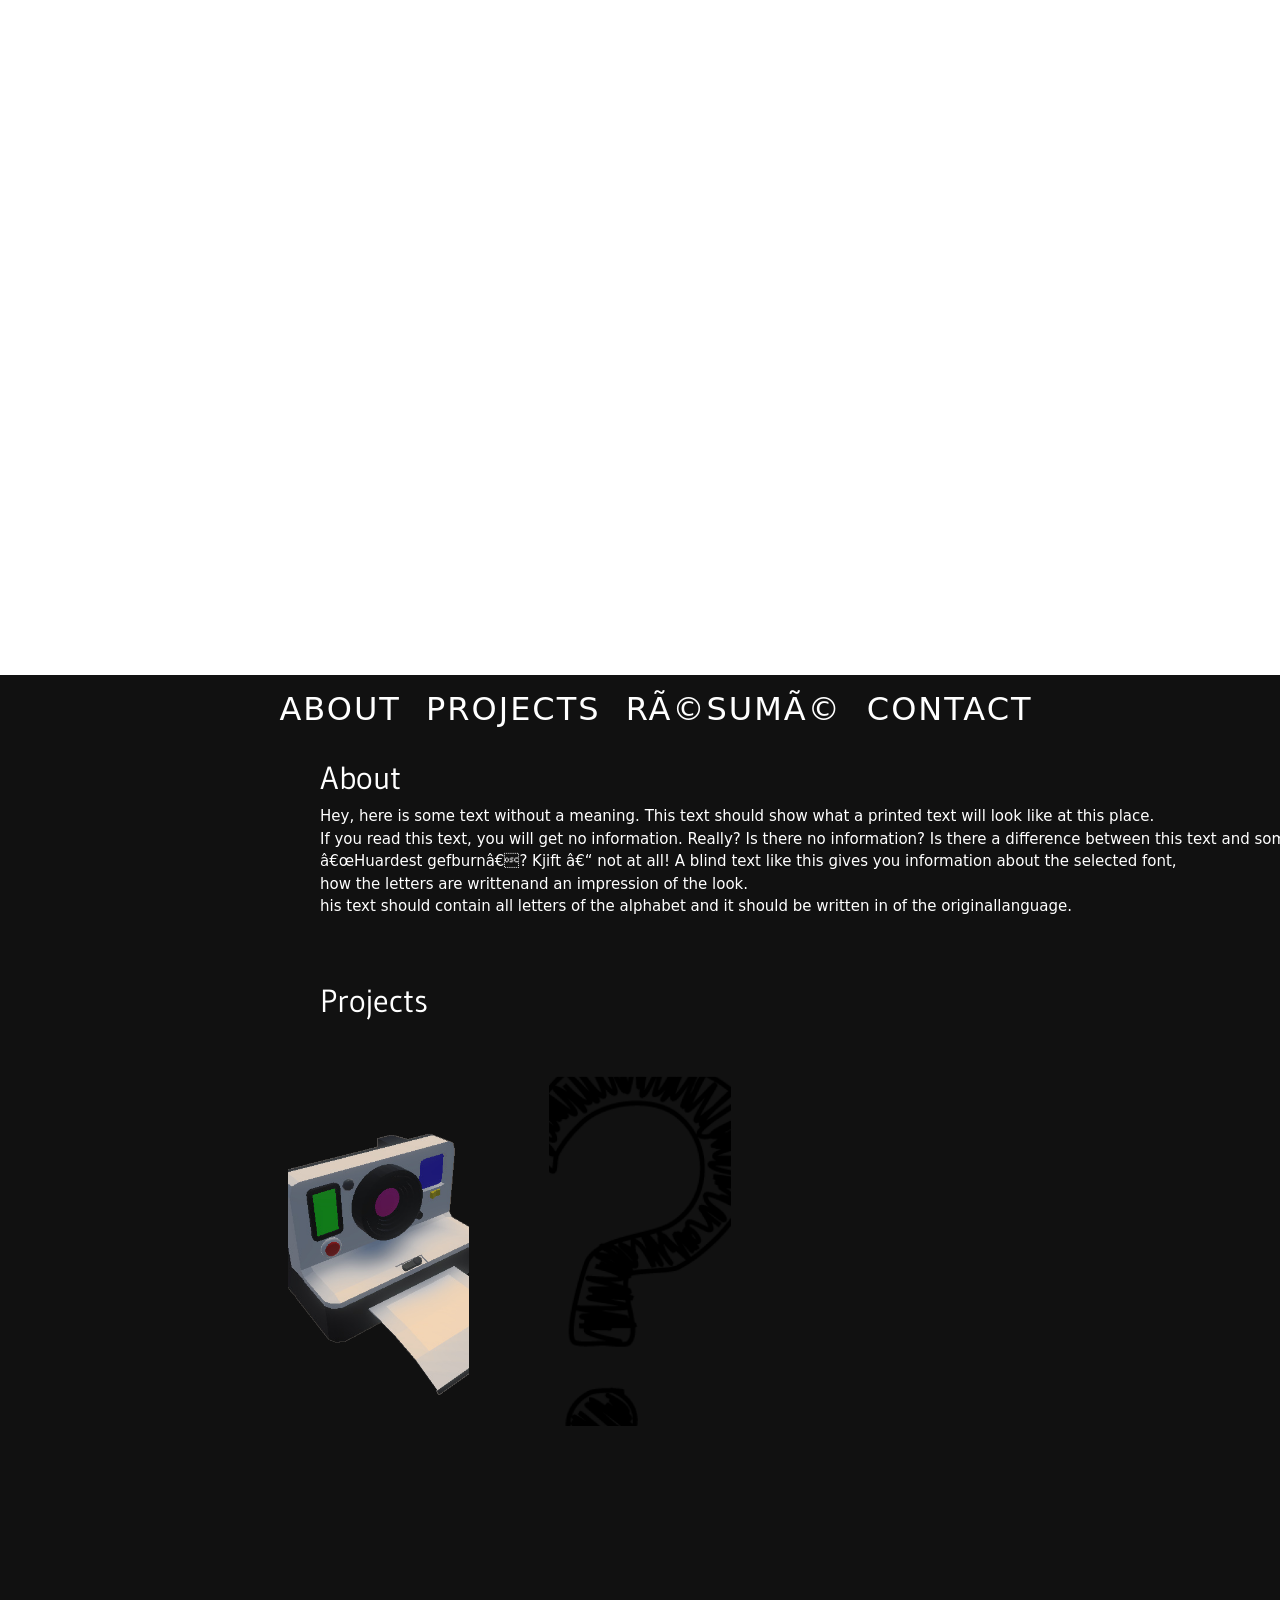
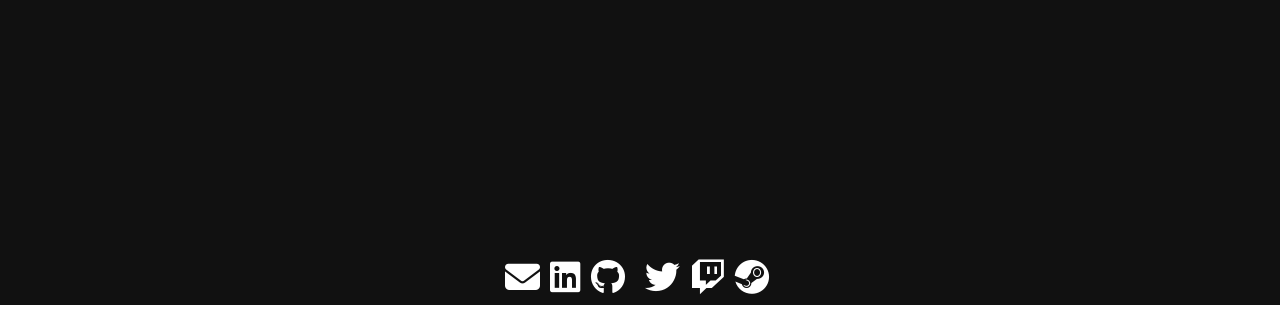
==== index.html @ 94245d3a "add base" ====
<html>
    <head>
    <title>Arya Valizadeh - Game Portfolio</title>
    <link rel="stylesheet" type="text/css" href="css/style.css">
    <link rel="stylesheet" href="https://cdnjs.cloudflare.com/ajax/libs/font-awesome/6.1.1/css/all.min.css">
    <link href="https://cdn.jsdelivr.net/npm/bootstrap@5.1.3/dist/css/bootstrap.min.css" rel="stylesheet" integrity="sha384-1BmE4kWBq78iYhFldvKuhfTAU6auU8tT94WrHftjDbrCEXSU1oBoqyl2QvZ6jIW3" crossorigin="anonymous">
    <link href="https://fonts.googleapis.com/css2?family=Gudea&display=swap" rel="stylesheet">
    <link rel="preconnect" href="https://fonts.googleapis.com">
    <link rel="preconnect" href="https://fonts.gstatic.com" crossorigin>
    <link href="https://fonts.googleapis.com/css2?family=Gudea&display=swap" rel="stylesheet">
    <link href="./img/faviconq.png" type="image/png" rel="icon"/>
    </head>
<body>
    <div id="preloader"></div>
    <div class="video-wrapper">
        <video autoplay loop muted>
            <source src="res/videos/bg.mp4" type="video/mp4">
        </video>
    </div>
    <div class="header" >
        <ul>
            <li><a href="#about">About</a></li>
            <li><a href="#projects">Projects</a></li>
            <li><a href="./resume.html" target="_blank">Résumé</a></li>
            <li><a href="#contact">Contact</a></li>
        </ul>
        <div class="text-title" id="about">
            <h2>About</h2>
        </div>
        <div>
                <p class="text-sm leading-snug text-tx">
                    <span>Hey, here is some text without a meaning.</span>
                    <span>This text should show what a printed text will look like at this place.</span><br>
                    <span>If you read this text, you will get no information.</span>
                    <span>Really? Is there no information? Is there a difference between this text and some nonsense like</span><br>
                    <span>“Huardest gefburn”? Kjift – not at all! A blind text like this gives you information about the selected font,</span><br>
                    <span>how the letters are writtenand an impression of the look.</span><br>
                    <span>his text should contain all letters of the alphabet and it should be written in of the originallanguage.</span><br>
                </p>
        </div><br><br>
        <div class="text-title" id="projects">
            <h2>Projects</h2>
        </div>
        <section>
            <div class="projects">
                <div class="project-item">
                    <div class="image">
                        <img src="res/images/Illugical.png" alt="">
                    </div>
                    <div class="hover-items">
                        <div class="icons">
                            <a href="https://github.com/arya-prof/Illugical" target="_blank" class="icon">
                                <i class="fa-brands fa-github"></i>
                            </a>
                            <a href="https://youtu.be/sxxxIid-7O4" target="_blank" class="icon">
                                <i class="fab fa-youtube"></i>
                            </a>
                        </div>
                    </div>
                </div>
                <div class="project-item">
                    <div class="image">
                        <img src="res/images/question.png" alt="">
                    </div>
                    <div class="hover-items">
                        <div class="icons">
                            <a href="https://github.com/arya-prof/Untitled" target="_blank" class="icon">
                                <i class="fa-brands fa-github"></i>
                            </a>
                            <a href="" target="_blank" class="icon">
                                <i class="fab fa-youtube"></i>
                            </a>
                        </div>
                    </div>
                </div>
            </div>
        </section>
    </div>
    <div class="contact" id="contact">
        <ul>
            <li class="social-items"><a href="mailto:aryavalizadeh@outlook.com"><i class="fa-solid fa-envelope"></i></a></li>
            <li class="social-items"><a href="https://www.linkedin.com/in/aryavalizadeh/" target="_blank"><i class="fa-brands fa-linkedin"></i></a></li>
            <li class="social-items"><a href="https://github.com/arya-prof" target="_blank"><i class="fa-brands fa-github"></i></li>
            <li class="social-items"><a href="https://twitter.com/aryavz6" target="_blank"><i class="fa-brands fa-twitter"></i></a></li>
            <li class="social-items"><a href="https://www.twitch.tv/arya_prof" target="_blank"><i class="fa-brands fa-twitch"></i></a></li>
            <li class="social-items"><a href="https://steamcommunity.com/id/Pinkbanana6/" target="_blank"><i class="fa-brands fa-steam"></i></a></li>
        </ul>
    </div>
    <script>
        var loader = document.getElementById("preloader");
        window.addEventListener("load", function(){
            loader.style.display = "none";
        })
    </script>
</body>
</html>
---- css/style.css ----
* {
  margin: 0;
  padding: 0;
  box-sizing: border-box;
  list-style: none;
}

.body{
background-color: #111111;
font-family: 'Gudea', sans-serif;
font-size: 1.1rem;
color: white;
}
a {
  display: inline-block;
  text-decoration: none;
}
#preloader{
  background: #000 url(../res/images/loader.gif) no-repeat center center;
  background-size: 15%;
  height: 100vh;
  width: 100%;
  position: fixed;
  z-index: 100;
}
section {
  min-height: 100vh;
  width: 100%;
  padding: 3rem 18rem;
}
.video-wrapper {
  height: 75%;
}

.video-wrapper video{
  position: absolute;
  top: 0;
  left: 0;
  width: 100%;
  height: 100%;
  z-index: -1;
  object-fit: fill;
}
.header{
  background-color: #111111;
  height: 130%;
}
.header ul{
  text-align: center;
}
.header ul li{
  list-style: none;
  display: inline-block;
}
.header ul li a{
  display: block;
  text-decoration: none;
  text-transform: uppercase;
  color: #fff;
  font-size: 2em;
  letter-spacing: 2px;
  padding: 10px;
  transition: all ease 0.5s;
}
.header ul li a:hover{
  background-color: #09f;
}
.text-sm {
  font-size: 15px;
  line-height: 150%;
}
.leading-snug {
  line-height: 150%;
}
.text-title{
  display: inline-block;
  position: relative;
  left: 25%;
  font-family: 'Gudea', sans-serif;
  color: white;
}
.text-tx{
  display: inline-block;
  position: relative;
  left: 25%;
  color: white;
}
.projects {
  display: grid;
  grid-template-columns: repeat(3, 1fr);
  grid-gap: 5rem;
}
.projects .project-item {
  position: relative;
  border-radius: 5px;
  display: inline-block;
}
.projects .project-item img {
  width: 100%;
  height: 350px;
  object-fit: cover;
  border-radius: 5px;
}
.projects .project-item .hover-items {
  width: 100%;
  height: 100%;
  background-color: #09f;
  position: absolute;
  left: 0;
  top: 0;
  border-radius: 5px;
  display: flex;
  justify-content: center;
  align-items: center;
  flex-direction: column;
  opacity: 0.5;
  transform: scale(0);
  transition: all 0.4s ease-in-out;
}
.projects .project-item .hover-items .icons {
  display: flex;
  justify-content: center;
  align-items: center;
}
.projects .project-item .hover-items .icons .icon {
  background-color: #111111;
  border-radius: 50%;
  width: 50px;
  height: 50px;
  display: flex;
  align-items: center;
  justify-content: center;
  margin: 0 1rem;
  cursor: pointer;
  transition: all 0.4s ease-in-out;
}
.projects .project-item .hover-items .icons .icon i {
  font-size: 1.5rem;
  color: white;
  margin: 0 1rem;
}
.projects .project-item .hover-items .icons .icon:hover {
  background-color: white;
}
.projects .project-item .hover-items .icons .icon:hover i {
  color: #111111;
}

.project-item:hover .hover-items {
  opacity: 1;
  transform: scale(1);
}
.contact{
  width: 100%;
  height: 60px;
  margin: 0;
  padding: 0;
  background-color: #111111;
  display: felex;
}
.contact ul{
  display: flex;
  padding: 10px;
  width: 300px;
  height: 30px;
  margin: auto;
}
.social-items{
  list-style: none;
}
.social-items a{
  padding: 5;
  font-size: 35px;
  color: white;
  transition: all .25s;
}
.social-items a:hover{
  color: #09f;
}
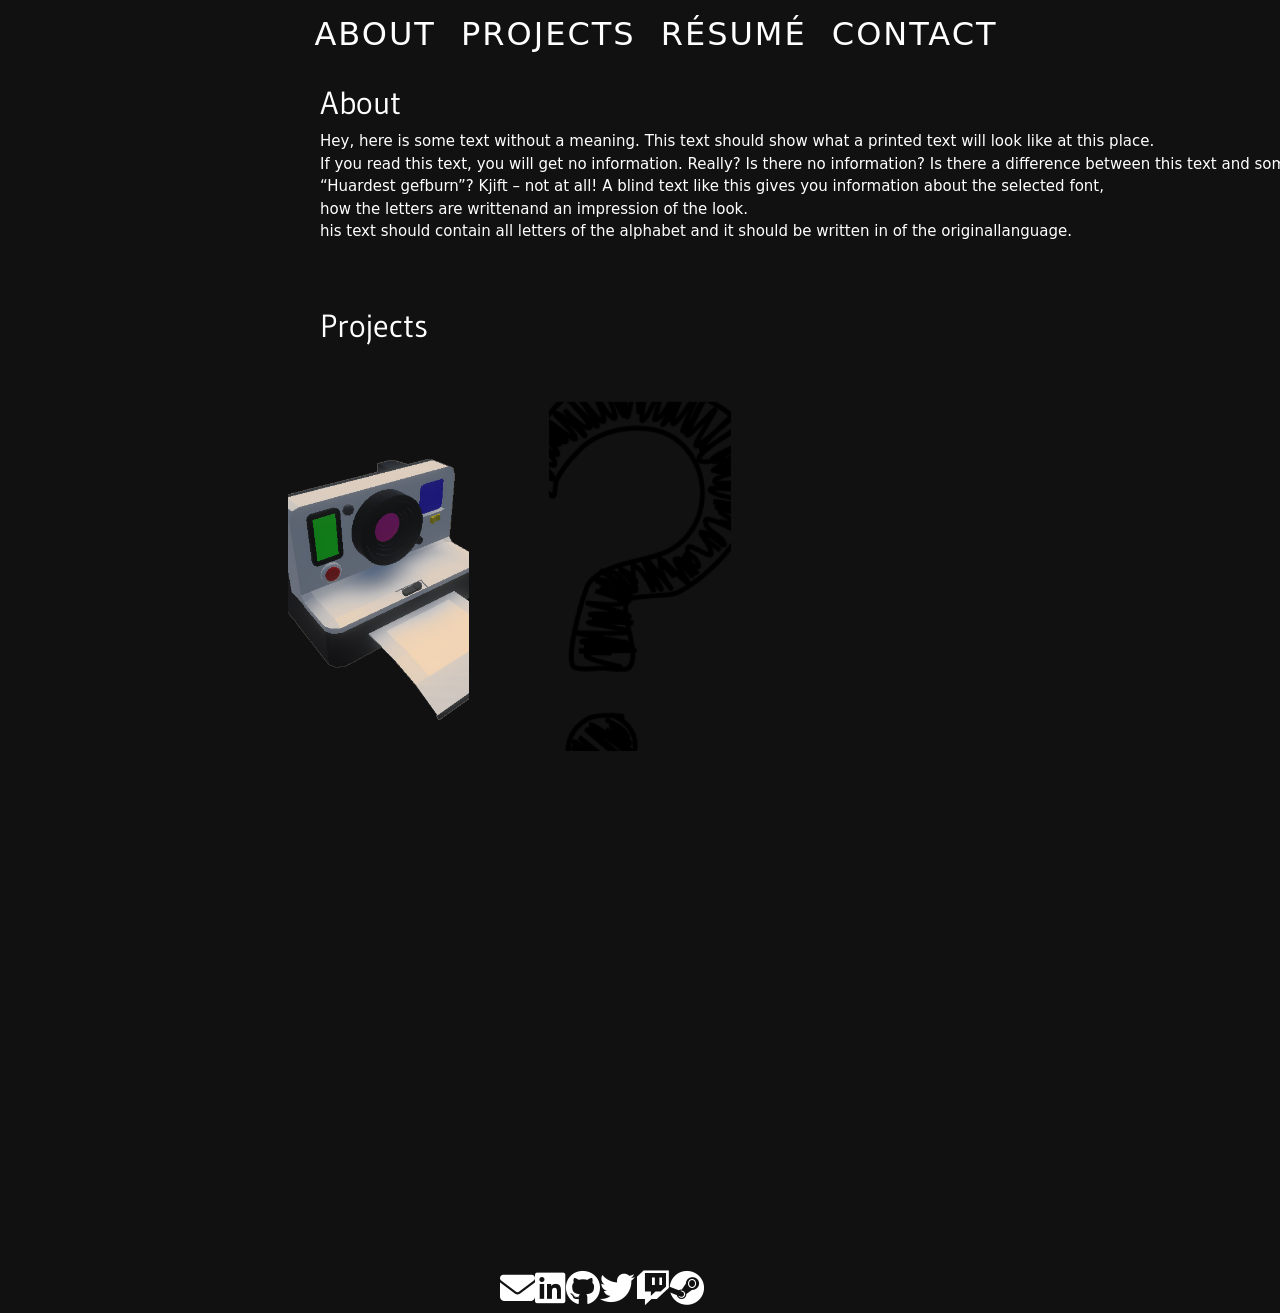
==== commit 7ef5d692: "update index, resume" ====
--- a/index.html
+++ b/index.html
@@ -1,12 +1,15 @@
-<html>
+<!doctype html>
+<html lang="en">
     <head>
+    <meta charset="utf-8">
+    <meta name="viewport" content="width=device-width, initial-scale=1">
     <title>Arya Valizadeh - Game Portfolio</title>
+    <link rel="preconnect" href="https://fonts.googleapis.com">
+    <link rel="preconnect" href="https://fonts.gstatic.com" crossorigin>
+    <link href="https://fonts.googleapis.com/css2?family=Gudea&display=swap" rel="stylesheet">
     <link rel="stylesheet" type="text/css" href="css/style.css">
     <link rel="stylesheet" href="https://cdnjs.cloudflare.com/ajax/libs/font-awesome/6.1.1/css/all.min.css">
     <link href="https://cdn.jsdelivr.net/npm/bootstrap@5.1.3/dist/css/bootstrap.min.css" rel="stylesheet" integrity="sha384-1BmE4kWBq78iYhFldvKuhfTAU6auU8tT94WrHftjDbrCEXSU1oBoqyl2QvZ6jIW3" crossorigin="anonymous">
-    <link href="https://fonts.googleapis.com/css2?family=Gudea&display=swap" rel="stylesheet">
-    <link rel="preconnect" href="https://fonts.googleapis.com">
-    <link rel="preconnect" href="https://fonts.gstatic.com" crossorigin>
     <link href="https://fonts.googleapis.com/css2?family=Gudea&display=swap" rel="stylesheet">
     <link href="./img/faviconq.png" type="image/png" rel="icon"/>
     </head>
@@ -92,5 +95,6 @@
             loader.style.display = "none";
         })
     </script>
+    <script src="https://cdn.jsdelivr.net/npm/bootstrap@5.2.0/dist/js/bootstrap.bundle.min.js" integrity="sha384-A3rJD856KowSb7dwlZdYEkO39Gagi7vIsF0jrRAoQmDKKtQBHUuLZ9AsSv4jD4Xa" crossorigin="anonymous"></script>
 </body>
 </html>
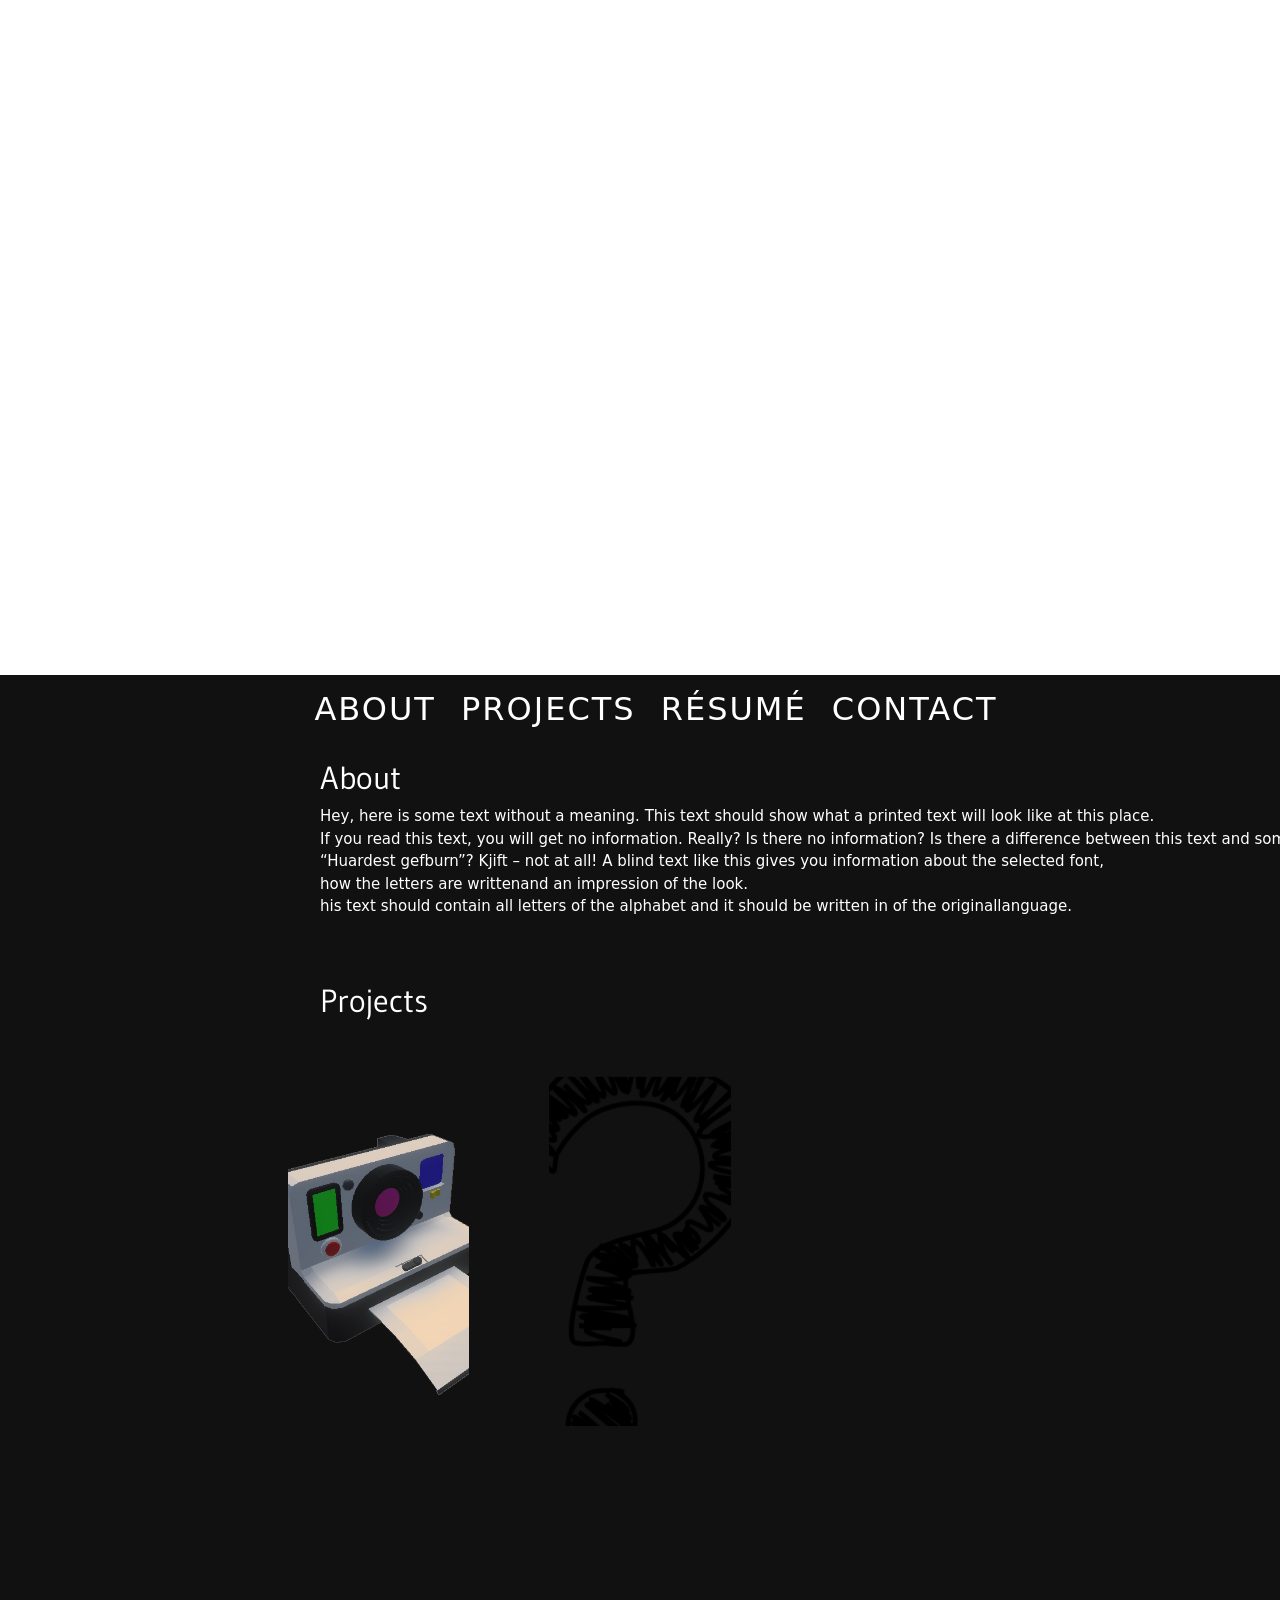
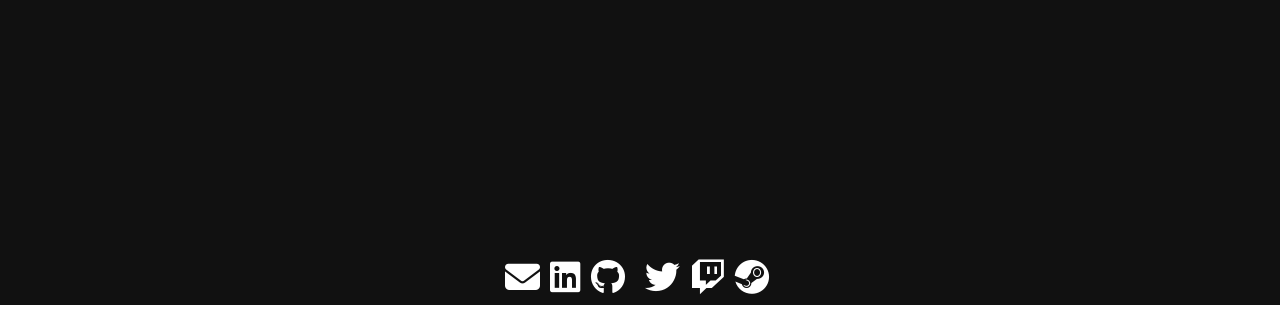
==== commit 465ef271: "fix video" ====
--- a/index.html
+++ b/index.html
@@ -1,4 +1,3 @@
-<!doctype html>
 <html lang="en">
     <head>
     <meta charset="utf-8">
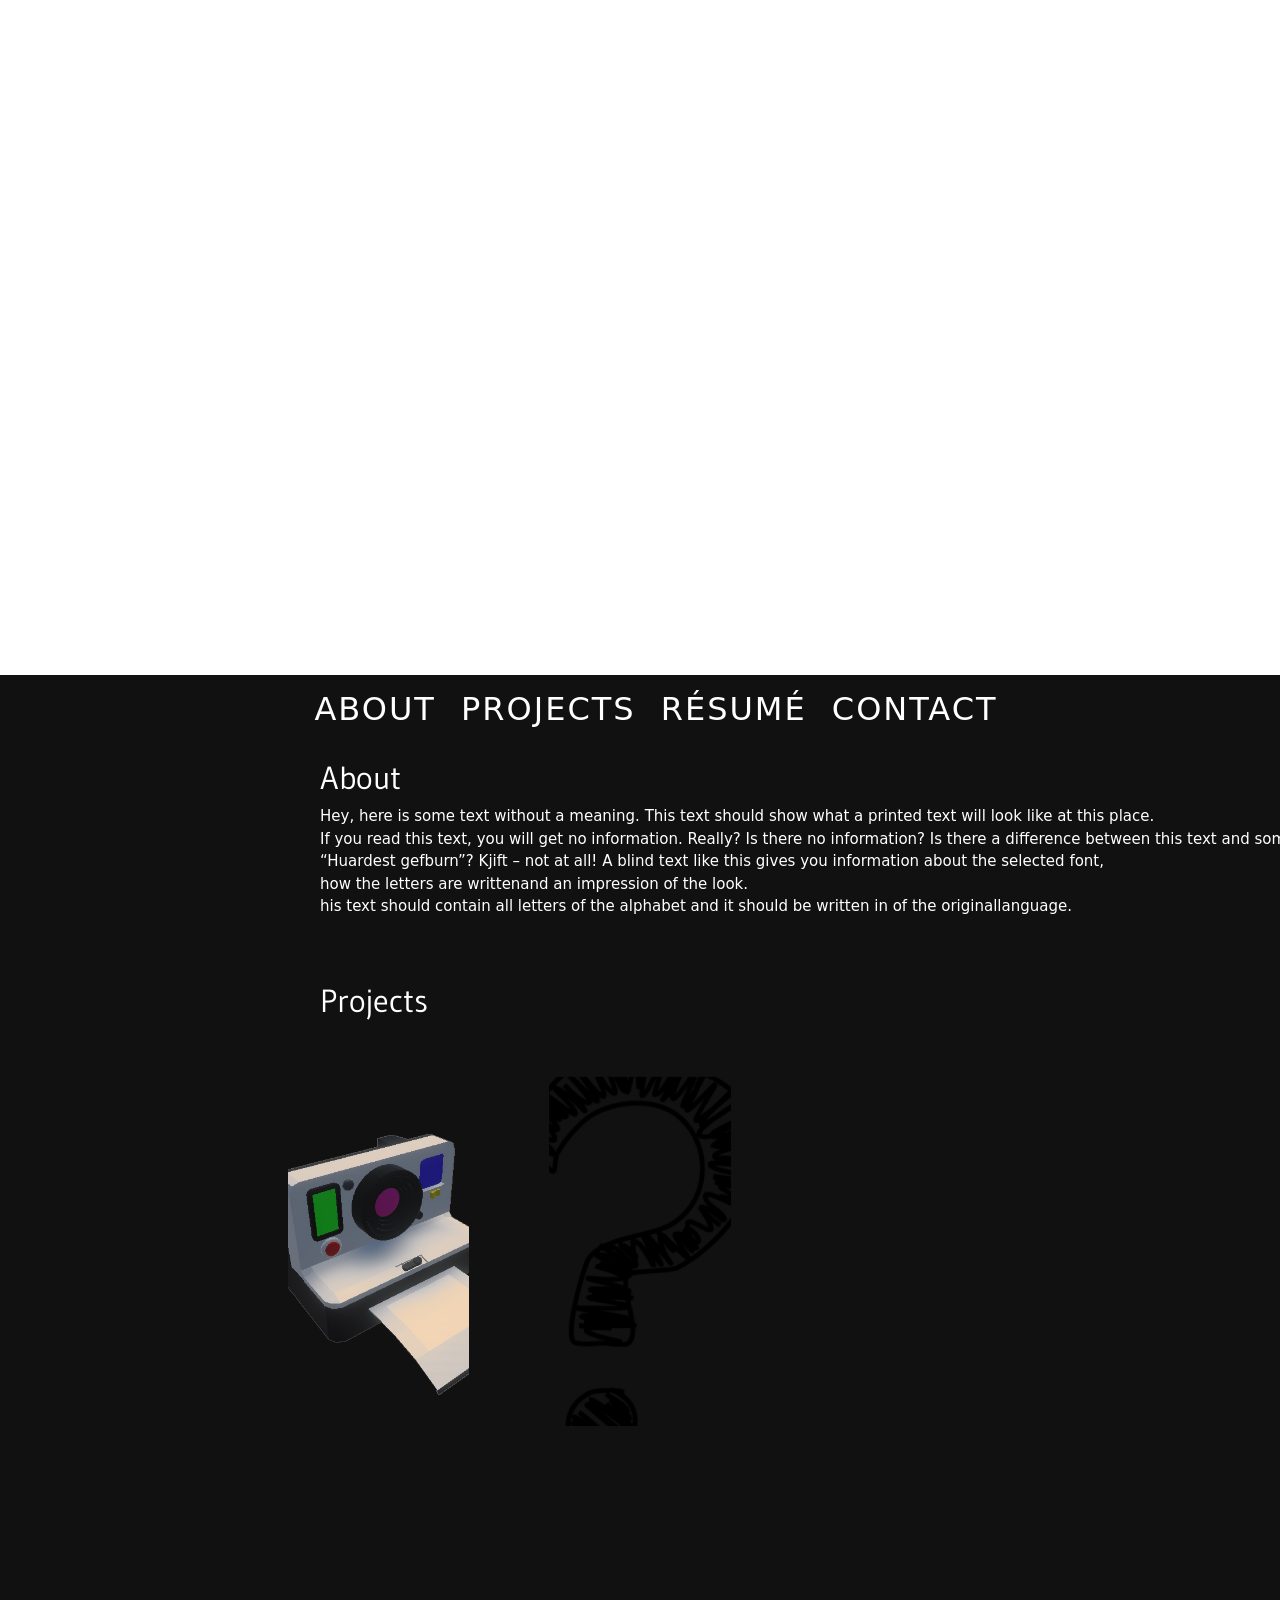
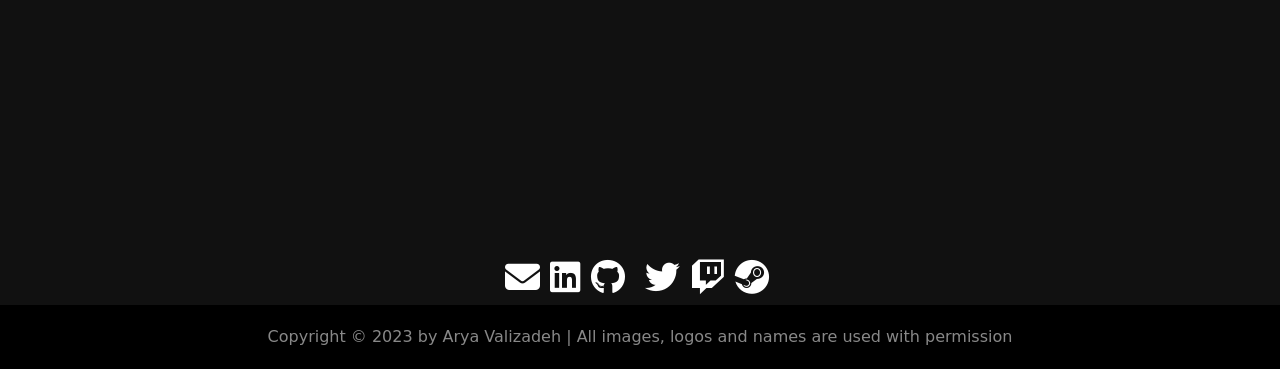
==== commit 687f6484: "sorted some files" ====
--- a/index.html
+++ b/index.html
@@ -88,6 +88,9 @@
             <li class="social-items"><a href="https://steamcommunity.com/id/Pinkbanana6/" target="_blank"><i class="fa-brands fa-steam"></i></a></li>
         </ul>
     </div>
+    <footer class="footer">
+        Copyright © 2023 by Arya Valizadeh | All images, logos and names are used with permission
+    </footer>
     <script>
         var loader = document.getElementById("preloader");
         window.addEventListener("load", function(){
--- a/css/style.css
+++ b/css/style.css
@@ -177,3 +177,9 @@
 .social-items a:hover{
   color: #09f;
 }
+.footer{
+  background-color: #000000;
+  color: #888888;
+  text-align: center;
+  padding: 20px;
+}
